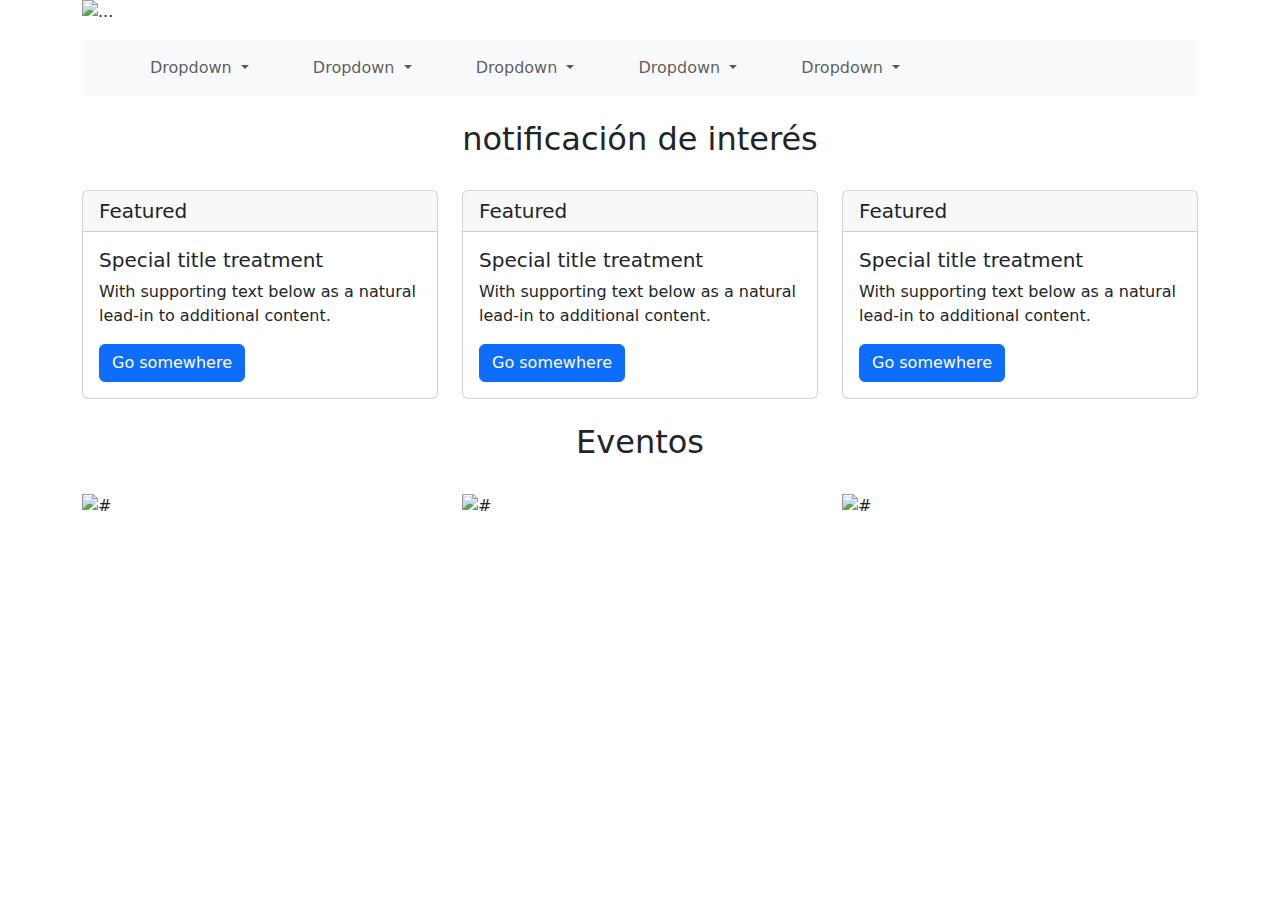
==== 14-09-2024/index.html @ 3b5f440a "cargando archivo pagina" ====
<!DOCTYPE html>
<html lang="en">
<head>
    <link rel="stylesheet" href="https://cdn.jsdelivr.net/npm/bootstrap@5.3.3/dist/css/bootstrap.min.css">
    <script src="https://cdn.jsdelivr.net/npm/bootstrap@5.3.3/dist/js/bootstrap.bundle.min.js" integrity="sha384-YvpcrYf0tY3lHB60NNkmXc5s9fDVZLESaAA55NDzOxhy9GkcIdslK1eN7N6jIeHz" crossorigin="anonymous"></script>
    <meta charset="UTF-8">
    <meta name="viewport" content="width=s, initial-scale=1.0">
    <title>Document</title>
</head>
<body>
    
 
    <div class="container">
        <div>
            <img src="https://cdn-icons-png.flaticon.com/128/12449/12449018.png" class=" position-relative top-0 start-0 mb-3" alt="...">
            
        </div>
        
       
        <nav class="navbar navbar-expand-lg bg-body-tertiary">
            <div class="container-fluid">
              
              <div class="collapse navbar-collapse" id="navbarSupportedContent">
                <ul class="navbar-nav me-auto mb-2 mb-lg-0">
                  
                    <li class="nav-item dropdown ms-5">
                        <a class="nav-link dropdown-toggle" href="#" role="button" data-bs-toggle="dropdown" aria-expanded="false">
                          Dropdown
                        </a>
                        <ul class="dropdown-menu">
                          <li><a class="dropdown-item" href="#">Action</a></li>
                          <li><a class="dropdown-item" href="#">Another action</a></li>
                          <li><hr class="dropdown-divider"></li>
                          <li><a class="dropdown-item" href="#">Something else here</a></li>
                        </ul>
                    </li>
    
                  
                  <li class="nav-item dropdown ms-5">
                    <a class="nav-link dropdown-toggle" href="#" role="button" data-bs-toggle="dropdown" aria-expanded="false">
                      Dropdown
                    </a>
                    <ul class="dropdown-menu">
                      <li><a class="dropdown-item" href="#">Action</a></li>
                      <li><a class="dropdown-item" href="#">Another action</a></li>
                      <li><hr class="dropdown-divider"></li>
                      <li><a class="dropdown-item" href="#">Something else here</a></li>
                    </ul>
                  </li>

                  <li class="nav-item dropdown ms-5">
                    <a class="nav-link dropdown-toggle" href="#" role="button" data-bs-toggle="dropdown" aria-expanded="false">
                      Dropdown
                    </a>
                    <ul class="dropdown-menu">
                      <li><a class="dropdown-item" href="#">Action</a></li>
                      <li><a class="dropdown-item" href="#">Another action</a></li>
                      <li><hr class="dropdown-divider"></li>
                      <li><a class="dropdown-item" href="#">Something else here</a></li>
                    </ul>
                  </li>

                  <li class="nav-item dropdown ms-5">
                    <a class="nav-link dropdown-toggle" href="#" role="button" data-bs-toggle="dropdown" aria-expanded="false">
                      Dropdown
                    </a>
                    <ul class="dropdown-menu">
                      <li><a class="dropdown-item" href="#">Action</a></li>
                      <li><a class="dropdown-item" href="#">Another action</a></li>
                      <li><hr class="dropdown-divider"></li>
                      <li><a class="dropdown-item" href="#">Something else here</a></li>
                    </ul>
                  </li>

                  <li class="nav-item dropdown ms-5">
                    <a class="nav-link dropdown-toggle" href="#" role="button" data-bs-toggle="dropdown" aria-expanded="false">
                      Dropdown
                    </a>
                    <ul class="dropdown-menu">
                      <li><a class="dropdown-item" href="#">Action</a></li>
                      <li><a class="dropdown-item" href="#">Another action</a></li>
                      <li><hr class="dropdown-divider"></li>
                      <li><a class="dropdown-item" href="#">Something else here</a></li>
                    </ul>
                  </li>
                </ul>
               
              </div>
            </div>
        </nav>
        <div>
            <h2 class="py-4 text-center">
                notificación de interés
            </h2>
        </div>
        <div class="row">
            <div class="col">
                <div class="card">
                    <h5 class="card-header">Featured</h5>
                    <div class="card-body">
                      <h5 class="card-title">Special title treatment</h5>
                      <p class="card-text">With supporting text below as a natural lead-in to additional content.</p>
                      <a href="#" class="btn btn-primary">Go somewhere</a>
                    </div>
                </div>
            </div>
            <div class="col">
                <div class="card">
                    <h5 class="card-header">Featured</h5>
                    <div class="card-body">
                      <h5 class="card-title">Special title treatment</h5>
                      <p class="card-text">With supporting text below as a natural lead-in to additional content.</p>
                      <a href="#" class="btn btn-primary">Go somewhere</a>
                    </div>
                </div>
            </div>
            <div class="col">
                <div class="card">
                    <h5 class="card-header">Featured</h5>
                    <div class="card-body">
                      <h5 class="card-title">Special title treatment</h5>
                      <p class="card-text">With supporting text below as a natural lead-in to additional content.</p>
                      <a href="#" class="btn btn-primary my">Go somewhere</a>
                    </div>
                  </div>
            </div>
        </div>   
        <div class="py-4 text-center">
            <h2>Eventos</h2>
        </div>
        <div class="row">
            <div class="col">
                <img src="#" alt="#">
            </div>
            <div class="col">
                <img src="#" alt="#">
            </div>
            <div class="col">
                <img src="" alt="#">
            </div>
        </div>    
   </div>

</body>
</html>
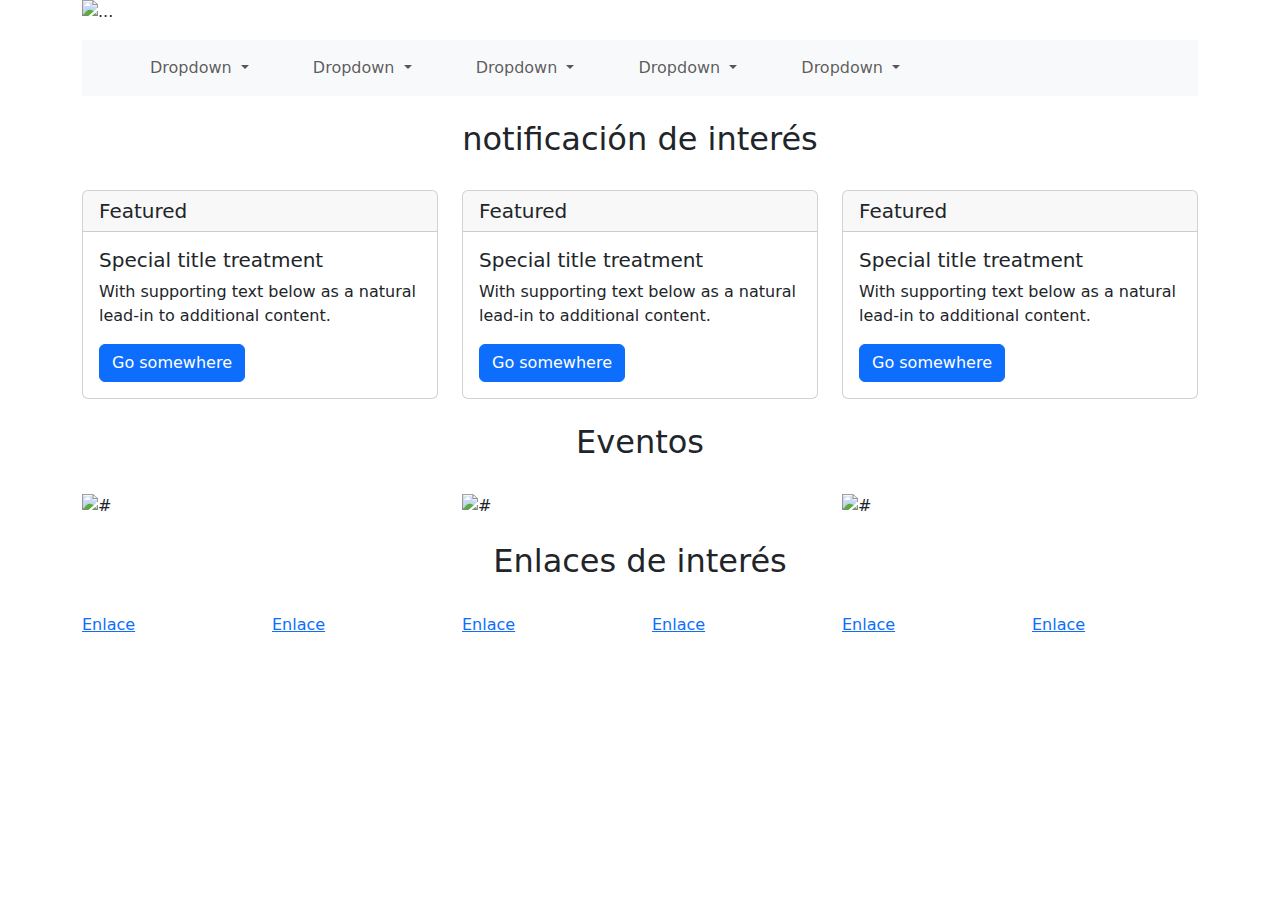
==== commit e14bbeef: "cargando modificaciones" ====
--- a/14-09-2024/index.html
+++ b/14-09-2024/index.html
@@ -138,7 +138,30 @@
             <div class="col">
                 <img src="" alt="#">
             </div>
-        </div>    
+        </div> 
+        <div class="py-4 text-center">
+            <h2>Enlaces de interés</h2>
+        </div>
+        <div class="row">
+            <div class="col">
+                <a href="#">Enlace</a>
+            </div>
+            <div class="col">
+                <a href="#">Enlace</a>
+            </div>
+            <div class="col">
+                <a href="#">Enlace</a>
+            </div>
+            <div class="col">
+                <a href="#">Enlace</a>
+            </div>
+            <div class="col">
+                <a href="#">Enlace</a>
+            </div>
+            <div class="col">
+                <a href="#">Enlace</a>
+            </div>
+        </div>   
    </div>
 
 </body>
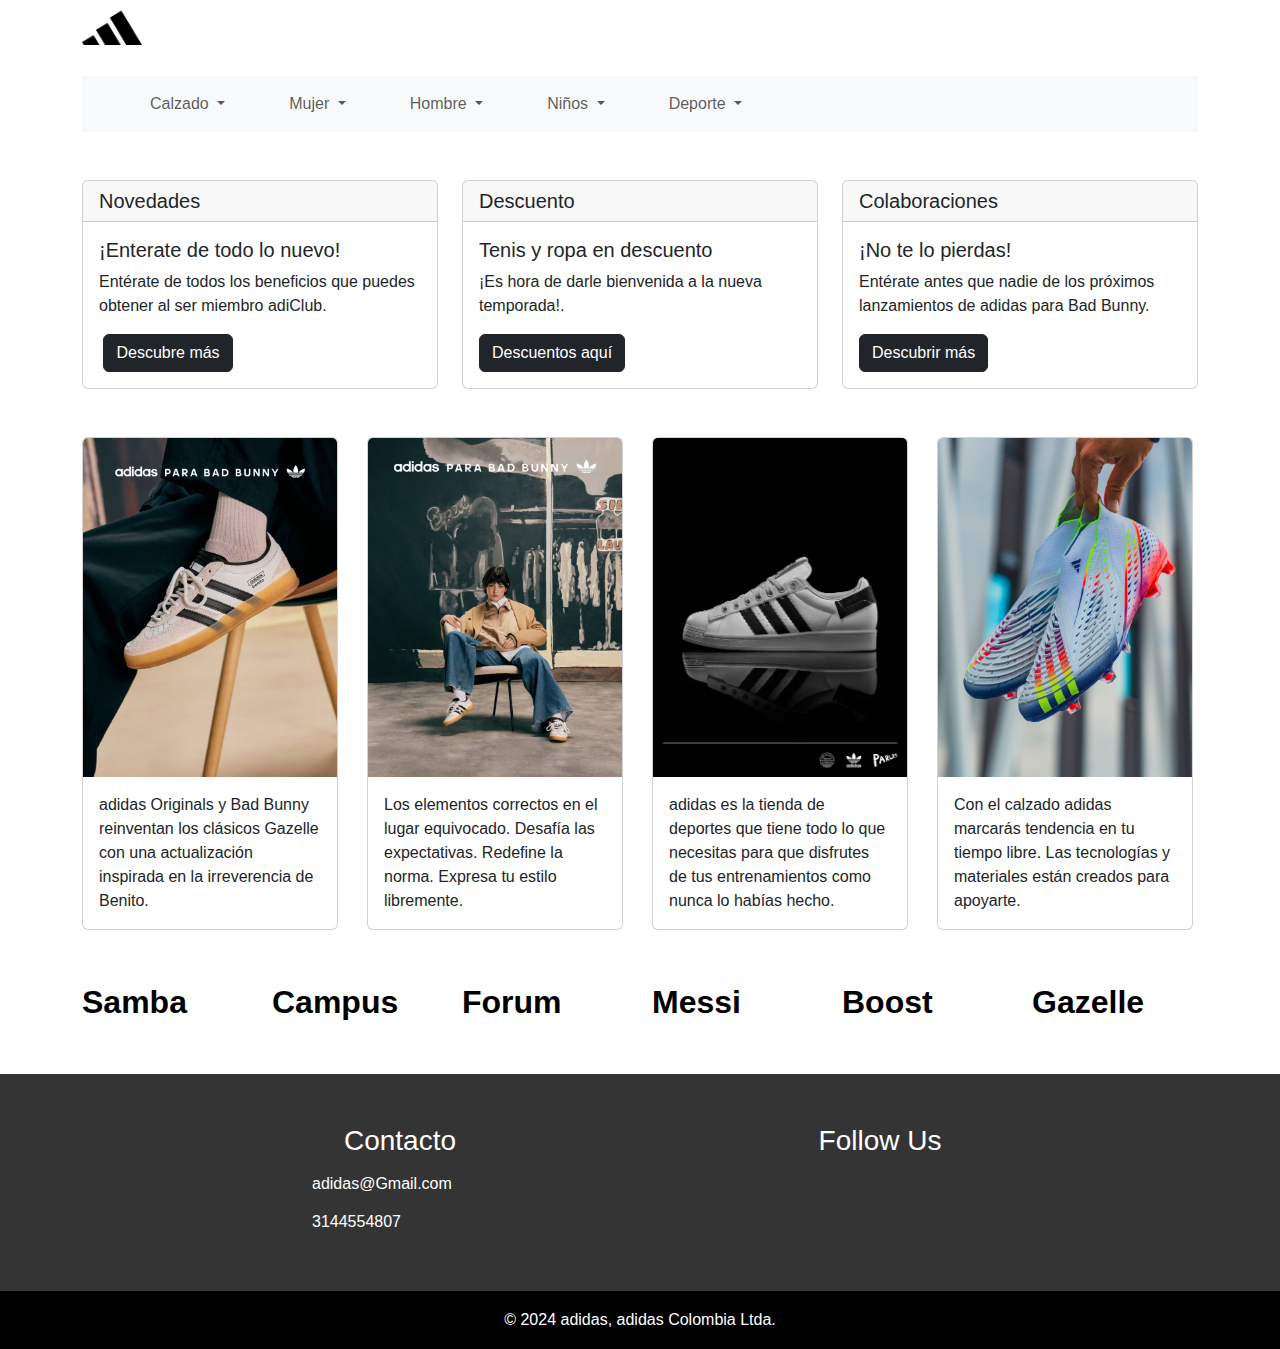
==== commit 48ec7a01: "Cargando archivo pag adidas" ====
--- a/14-09-2024/index.html
+++ b/14-09-2024/index.html
@@ -1,86 +1,86 @@
 <!DOCTYPE html>
 <html lang="en">
 <head>
+ 
+    <link rel="stylesheet" href="css/style.css">
     <link rel="stylesheet" href="https://cdn.jsdelivr.net/npm/bootstrap@5.3.3/dist/css/bootstrap.min.css">
     <script src="https://cdn.jsdelivr.net/npm/bootstrap@5.3.3/dist/js/bootstrap.bundle.min.js" integrity="sha384-YvpcrYf0tY3lHB60NNkmXc5s9fDVZLESaAA55NDzOxhy9GkcIdslK1eN7N6jIeHz" crossorigin="anonymous"></script>
+    <script src="https://kit.fontawesome.com/1165876da6.js" crossorigin="anonymous"></script>
     <meta charset="UTF-8">
     <meta name="viewport" content="width=s, initial-scale=1.0">
     <title>Document</title>
 </head>
 <body>
-    
+ 
+  <div class="container">
+    <img src="img/adidas.webp" class=" position-relative top-0 start-0 mb-3" style="height: 60px;" alt="...">    
+  </div>
  
     <div class="container">
-        <div>
-            <img src="https://cdn-icons-png.flaticon.com/128/12449/12449018.png" class=" position-relative top-0 start-0 mb-3" alt="...">
-            
-        </div>
-        
-       
+      
         <nav class="navbar navbar-expand-lg bg-body-tertiary">
             <div class="container-fluid">
-              
               <div class="collapse navbar-collapse" id="navbarSupportedContent">
                 <ul class="navbar-nav me-auto mb-2 mb-lg-0">
                   
                     <li class="nav-item dropdown ms-5">
                         <a class="nav-link dropdown-toggle" href="#" role="button" data-bs-toggle="dropdown" aria-expanded="false">
-                          Dropdown
+                          Calzado
                         </a>
                         <ul class="dropdown-menu">
-                          <li><a class="dropdown-item" href="#">Action</a></li>
-                          <li><a class="dropdown-item" href="#">Another action</a></li>
+                          <li><a class="dropdown-item" href="#">Hombre</a></li>
+                          <li><a class="dropdown-item" href="#">Mujer</a></li>
                           <li><hr class="dropdown-divider"></li>
-                          <li><a class="dropdown-item" href="#">Something else here</a></li>
+                          <li><a class="dropdown-item" href="#">Colecciones</a></li>
                         </ul>
                     </li>
     
                   
                   <li class="nav-item dropdown ms-5">
                     <a class="nav-link dropdown-toggle" href="#" role="button" data-bs-toggle="dropdown" aria-expanded="false">
-                      Dropdown
-                    </a>
-                    <ul class="dropdown-menu">
-                      <li><a class="dropdown-item" href="#">Action</a></li>
-                      <li><a class="dropdown-item" href="#">Another action</a></li>
-                      <li><hr class="dropdown-divider"></li>
-                      <li><a class="dropdown-item" href="#">Something else here</a></li>
+                      Mujer
+                    </a>
+                    <ul class="dropdown-menu">
+                      <li><a class="dropdown-item" href="#">Ropa</a></li>
+                      <li><a class="dropdown-item" href="#">Calzado</a></li>
+                      <li><hr class="dropdown-divider"></li>
+                      <li><a class="dropdown-item" href="#">Colecciones</a></li>
                     </ul>
                   </li>
 
                   <li class="nav-item dropdown ms-5">
                     <a class="nav-link dropdown-toggle" href="#" role="button" data-bs-toggle="dropdown" aria-expanded="false">
-                      Dropdown
-                    </a>
-                    <ul class="dropdown-menu">
-                      <li><a class="dropdown-item" href="#">Action</a></li>
-                      <li><a class="dropdown-item" href="#">Another action</a></li>
-                      <li><hr class="dropdown-divider"></li>
-                      <li><a class="dropdown-item" href="#">Something else here</a></li>
+                      Hombre
+                    </a>
+                    <ul class="dropdown-menu">
+                      <li><a class="dropdown-item" href="#">Ropa</a></li>
+                      <li><a class="dropdown-item" href="#">Mujer</a></li>
+                      <li><hr class="dropdown-divider"></li>
+                      <li><a class="dropdown-item" href="#">Colecciones</a></li>
                     </ul>
                   </li>
 
                   <li class="nav-item dropdown ms-5">
                     <a class="nav-link dropdown-toggle" href="#" role="button" data-bs-toggle="dropdown" aria-expanded="false">
-                      Dropdown
-                    </a>
-                    <ul class="dropdown-menu">
-                      <li><a class="dropdown-item" href="#">Action</a></li>
-                      <li><a class="dropdown-item" href="#">Another action</a></li>
-                      <li><hr class="dropdown-divider"></li>
-                      <li><a class="dropdown-item" href="#">Something else here</a></li>
+                      Niños
+                    </a>
+                    <ul class="dropdown-menu">
+                      <li><a class="dropdown-item" href="#">Ropa</a></li>
+                      <li><a class="dropdown-item" href="#">Calzado</a></li>
+                      <li><hr class="dropdown-divider"></li>
+                      <li><a class="dropdown-item" href="#">Colecciones</a></li>
                     </ul>
                   </li>
 
                   <li class="nav-item dropdown ms-5">
                     <a class="nav-link dropdown-toggle" href="#" role="button" data-bs-toggle="dropdown" aria-expanded="false">
-                      Dropdown
-                    </a>
-                    <ul class="dropdown-menu">
-                      <li><a class="dropdown-item" href="#">Action</a></li>
-                      <li><a class="dropdown-item" href="#">Another action</a></li>
-                      <li><hr class="dropdown-divider"></li>
-                      <li><a class="dropdown-item" href="#">Something else here</a></li>
+                      Deporte
+                    </a>
+                    <ul class="dropdown-menu">
+                      <li><a class="dropdown-item" href="#">Ropa</a></li>
+                      <li><a class="dropdown-item" href="#">Calzado</a></li>
+                      <li><hr class="dropdown-divider"></li>
+                      <li><a class="dropdown-item" href="#">Colecciones</a></li>
                     </ul>
                   </li>
                 </ul>
@@ -89,80 +89,121 @@
             </div>
         </nav>
         <div>
-            <h2 class="py-4 text-center">
-                notificación de interés
-            </h2>
+          
         </div>
-        <div class="row">
+        <div class="row py-5">
             <div class="col">
                 <div class="card">
-                    <h5 class="card-header">Featured</h5>
+                    <h5 class="card-header">Novedades</h5>
                     <div class="card-body">
-                      <h5 class="card-title">Special title treatment</h5>
-                      <p class="card-text">With supporting text below as a natural lead-in to additional content.</p>
-                      <a href="#" class="btn btn-primary">Go somewhere</a>
+                      <h5 class="card-title">¡Enterate de todo lo nuevo!</h5>
+                      <p class="card-text">Entérate de todos los beneficios que puedes obtener al ser miembro adiClub.</p>
+                      <img src="" alt="">
+                      <a href="#" class="btn btn-dark">Descubre más</a>
                     </div>
                 </div>
             </div>
             <div class="col">
                 <div class="card">
-                    <h5 class="card-header">Featured</h5>
+                    <h5 class="card-header">Descuento</h5>
                     <div class="card-body">
-                      <h5 class="card-title">Special title treatment</h5>
-                      <p class="card-text">With supporting text below as a natural lead-in to additional content.</p>
-                      <a href="#" class="btn btn-primary">Go somewhere</a>
+                      <h5 class="card-title">Tenis y ropa en descuento</h5>
+                      <p class="card-text">¡Es hora de darle bienvenida a la nueva temporada!.</p>
+                      <a href="#" class="btn btn-dark">Descuentos aquí</a>
                     </div>
                 </div>
             </div>
             <div class="col">
                 <div class="card">
-                    <h5 class="card-header">Featured</h5>
+                    <h5 class="card-header">Colaboraciones</h5>
                     <div class="card-body">
-                      <h5 class="card-title">Special title treatment</h5>
-                      <p class="card-text">With supporting text below as a natural lead-in to additional content.</p>
-                      <a href="#" class="btn btn-primary my">Go somewhere</a>
+                      <h5 class="card-title">¡No te lo pierdas!</h5>
+                      <p class="card-text">Entérate antes que nadie de los próximos lanzamientos de adidas para Bad Bunny.</p>
+                      <a href="#" class="btn btn-dark">Descubrir más</a>
                     </div>
                   </div>
             </div>
         </div>   
-        <div class="py-4 text-center">
-            <h2>Eventos</h2>
+  
+        <div class="row">
+          <div class="col">
+            <div class="card" style="width: 16rem;">
+              <img src="img/fw24_bad_bunny_gazelle_educate_non_confirmed_hp_mh_m_526d45cc90.avif" class="card-img-top" alt="...">
+              <div class="card-body">
+                <p class="card-text">adidas Originals y Bad Bunny reinventan los clásicos Gazelle con una actualización inspirada en la irreverencia de Benito.</p>
+              </div>
+            </div>
+          </div>
+          <div class="col">
+            <div class="card" style="width: 16rem;">
+              <img src="img/fw24_bad_bunny_gazelle_educate_row_clp_mh_m_1a9686fa53.avif" class="card-img-top" alt="...">
+              <div class="card-body">
+                <p class="card-text">Los elementos correctos en el lugar equivocado. Desafía las expectativas. Redefine la norma. Expresa tu estilo libremente.</p>
+              </div>
+            </div>
+          </div>
+          <div class="col">
+            <div class="card" style="width: 16rem;">
+              <img src="img/parley_d_8513c3abec.avif" class="card-img-top" alt="...">
+              <div class="card-body">
+                <p class="card-text">adidas es la tienda de deportes que tiene todo lo que necesitas para que disfrutes de tus entrenamientos como nunca lo habías hecho.</p>
+              </div>
+            </div>
+          </div>
+          <div class="col">
+            <div class="card" style="width: 16rem;">
+              <img src="img/IMG_1974.JPG" class="card-img-top" alt="...">
+              <div class="card-body">
+                <p class="card-text">Con el calzado adidas marcarás tendencia en tu tiempo libre. Las tecnologías y materiales están creados para apoyarte.</p>
+              </div>
+            </div>
+          </div>
+          
         </div>
-        <div class="row">
-            <div class="col">
-                <img src="#" alt="#">
-            </div>
-            <div class="col">
-                <img src="#" alt="#">
-            </div>
-            <div class="col">
-                <img src="" alt="#">
-            </div>
-        </div> 
-        <div class="py-4 text-center">
-            <h2>Enlaces de interés</h2>
-        </div>
-        <div class="row">
-            <div class="col">
-                <a href="#">Enlace</a>
-            </div>
-            <div class="col">
-                <a href="#">Enlace</a>
-            </div>
-            <div class="col">
-                <a href="#">Enlace</a>
-            </div>
-            <div class="col">
-                <a href="#">Enlace</a>
-            </div>
-            <div class="col">
-                <a href="#">Enlace</a>
-            </div>
-            <div class="col">
-                <a href="#">Enlace</a>
+        
+        <div class="row py-5">
+            <div class="col">
+                <a id="enlace1" href="#">Samba</a>
+            </div>
+            <div class="col">
+                <a id="enlace1" href="#">Campus</a>
+            </div>
+            <div class="col">
+                <a id="enlace1" href="#">Forum</a>
+            </div>
+            <div class="col">
+                <a id="enlace1" href="#">Messi</a>
+            </div>
+            <div class="col">
+                <a id="enlace1" href="#">Boost</a>
+            </div>
+            <div class="col">
+                <a id="enlace1" href="#">Gazelle</a>
             </div>
         </div>   
    </div>
-
+  
+   <footer>
+    <div class="container-footer">
+        <div class="footer-content">
+            <h3>Contacto</h3>
+            <p>adidas@Gmail.com</p>
+            <p>3144554807</p>
+        </div>
+       
+        <div class="footer-content">
+            <h3>Follow Us</h3>
+            <ul class="social-icons">
+             <li><a href=""><i class="fab fa-facebook"></i></a></li>
+             <li><a href=""><i class="fab fa-twitter"></i></a></li>
+             <li><a href=""><i class="fab fa-instagram"></i></a></li>
+             <li><a href=""><i class="fab fa-linkedin"></i></a></li>
+            </ul>
+            </div>
+    </div>
+    <div class="bottom-bar">
+        <p>&copy; 2024 adidas, adidas Colombia Ltda.</p>
+    </div>
+</footer>
 </body>
 </html>--- a/14-09-2024/css/style.css
+++ b/14-09-2024/css/style.css
@@ -0,0 +1,86 @@
+*{
+    margin: 0;
+    padding: 0;
+    font-family: Arial, Helvetica, sans-serif;
+    font-size: 16px;
+ 
+}
+
+#enlace1{
+    color: black;
+    font-size: 2rem;
+    background-image: linear-gradient(90deg, grey,black) ;
+    text-decoration: none;
+    font-weight: bold;
+    cursor: pointer;
+    background-repeat: no-repeat;
+    background-size: 0% 2px;
+    background-position: left bottom;
+}
+
+
+
+#enlace1:hover{
+    color: grey;
+    background-size: 100% 2px;
+    
+}
+footer{
+    background: #343434;
+    padding-top: 50px;
+    color: white;
+}
+.container-footer{
+    width: 1000px;
+    margin: auto;
+    display: flex;
+    justify-content: center;
+}
+.footer-content{
+    width: 48%;
+}
+h3{
+    font-size: 28px;
+    margin-bottom: 15px;
+    text-align: center;
+}
+.footer-content p{
+    width:190px;
+    margin: auto;
+    padding: 7px;
+}
+
+.social-icons{
+    text-align: center;
+    padding: 0;
+}
+.social-icons li{
+    display: inline-block;
+    text-align: center;
+    padding: 5px;
+}
+.social-icons i{
+    color: white;
+    font-size: 25px;
+}
+a{
+    text-decoration: none;
+}
+a:hover{
+    color: white;
+}
+.social-icons i:hover{
+    color: white;
+}
+.bottom-bar{
+    background: black;
+    text-align: center;
+    padding: 10px 0;
+    margin-top: 50px;
+}
+.bottom-bar p{
+    color: white;
+    margin: 0;
+    font-size: 16px;
+    padding: 7px;
+}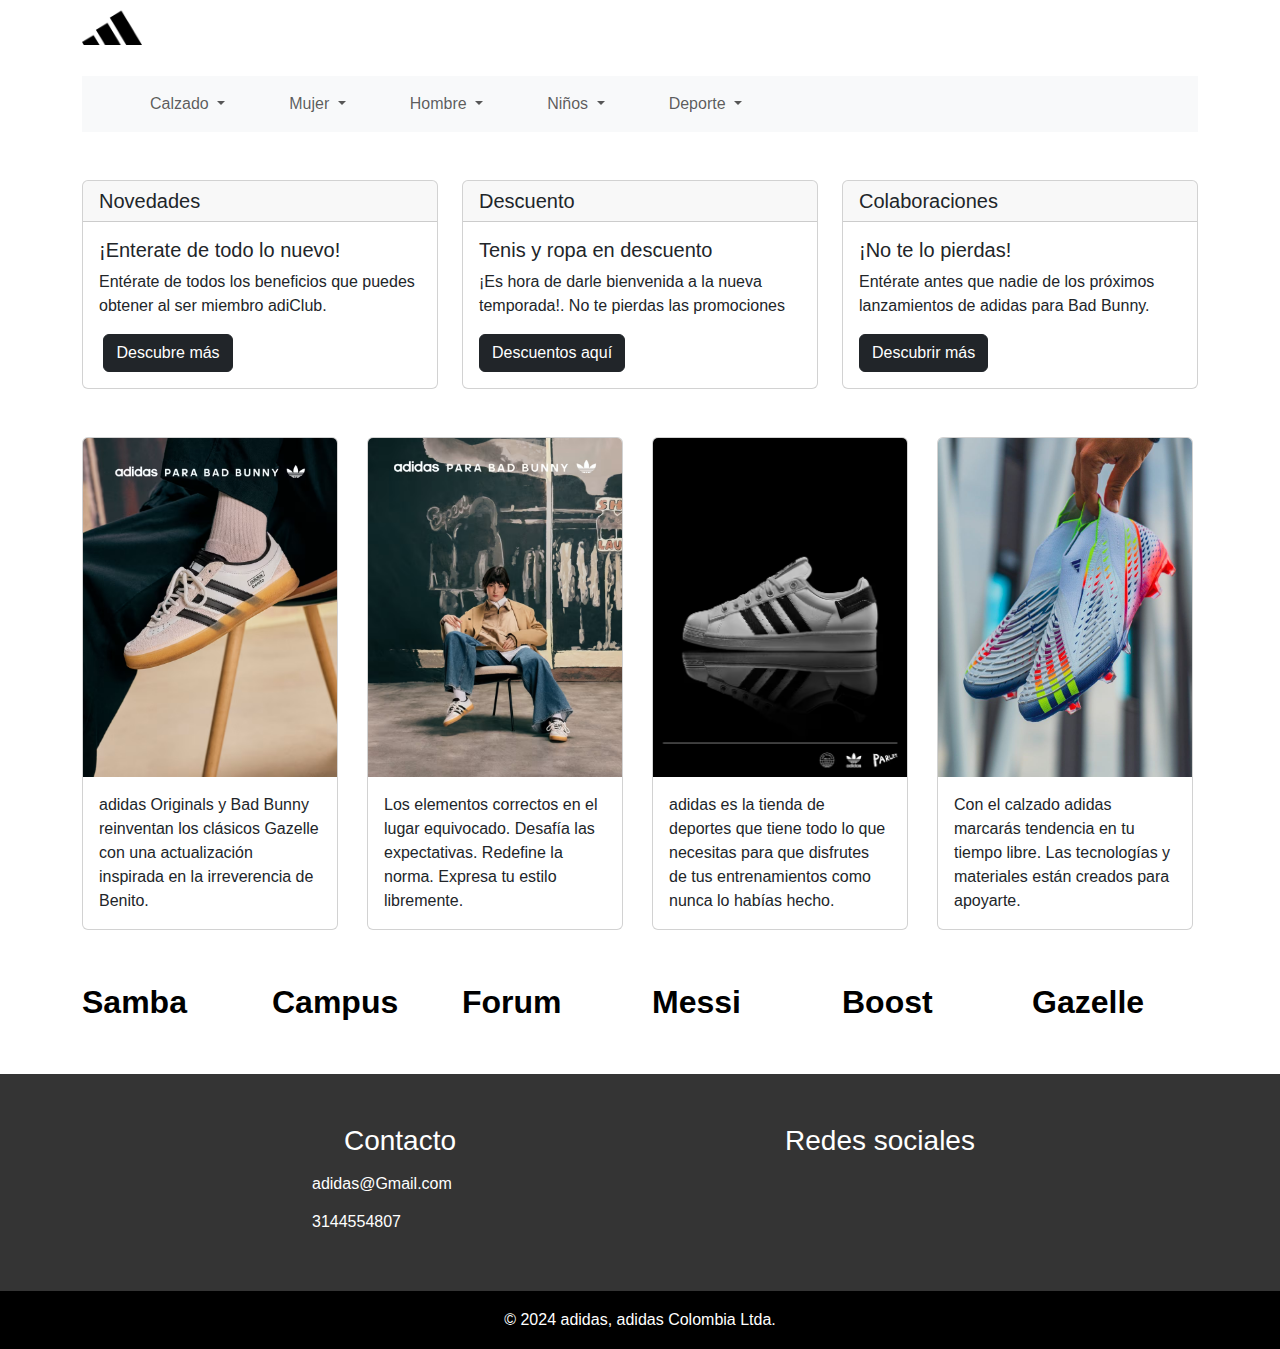
==== commit 74205188: "cargando modificaciones" ====
--- a/14-09-2024/index.html
+++ b/14-09-2024/index.html
@@ -108,7 +108,7 @@
                     <h5 class="card-header">Descuento</h5>
                     <div class="card-body">
                       <h5 class="card-title">Tenis y ropa en descuento</h5>
-                      <p class="card-text">¡Es hora de darle bienvenida a la nueva temporada!.</p>
+                      <p class="card-text">¡Es hora de darle bienvenida a la nueva temporada!. No te pierdas las promociones</p>
                       <a href="#" class="btn btn-dark">Descuentos aquí</a>
                     </div>
                 </div>
@@ -192,7 +192,7 @@
         </div>
        
         <div class="footer-content">
-            <h3>Follow Us</h3>
+            <h3>Redes sociales</h3>
             <ul class="social-icons">
              <li><a href=""><i class="fab fa-facebook"></i></a></li>
              <li><a href=""><i class="fab fa-twitter"></i></a></li>
